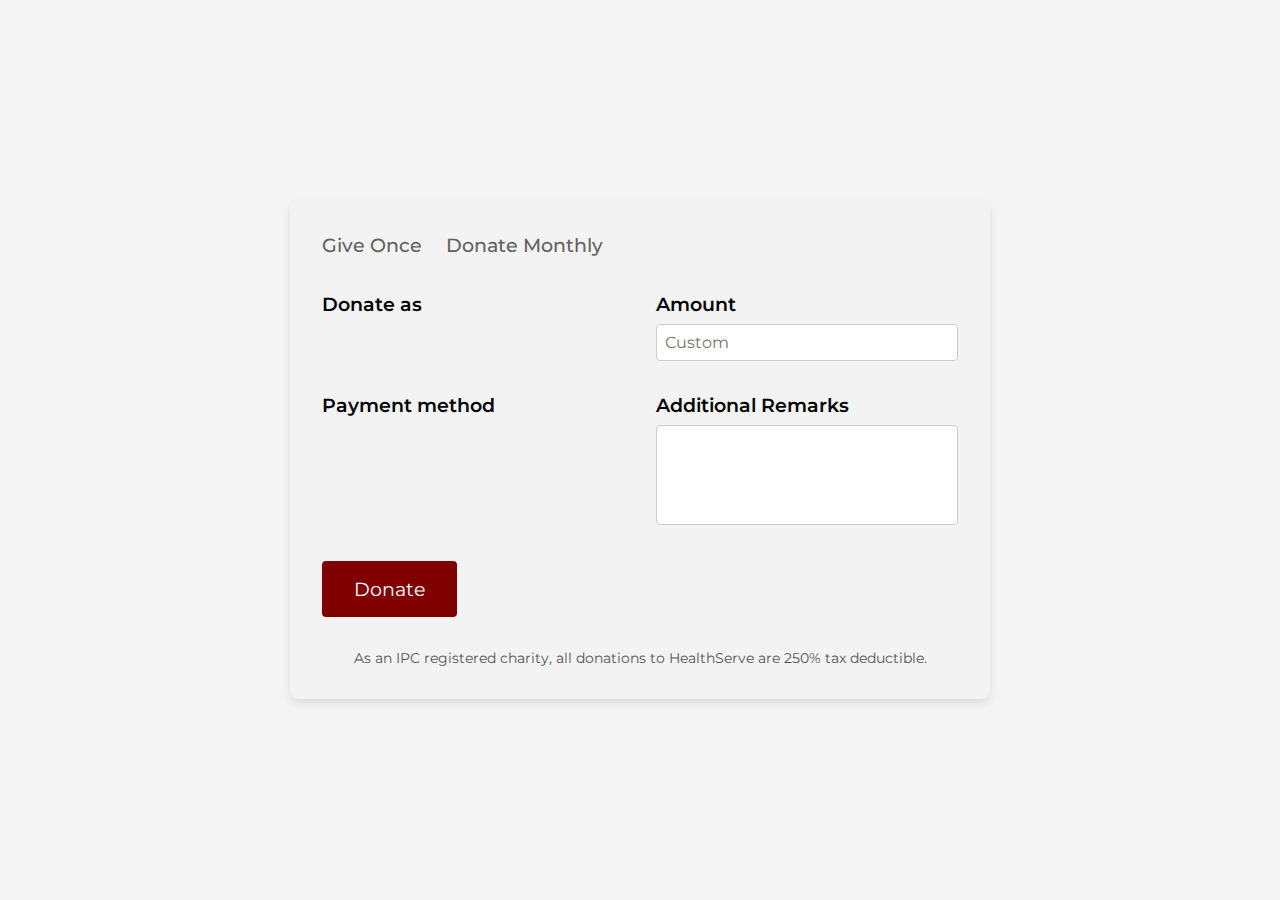
==== DOM/DOM-form/index.html @ 105fe6c0 "make form and toggle the donation type button" ====
<!DOCTYPE html>
<html lang="en">
  <head>
    <meta charset="UTF-8" />
    <meta name="viewport" content="width=device-width, initial-scale=1.0" />
    <title>Donation Form</title>
    <link rel="stylesheet" href="index.css" />
    <!-- google font  -->
    <link rel="preconnect" href="https://fonts.googleapis.com">
    <link rel="preconnect" href="https://fonts.gstatic.com" crossorigin>
    <link href="https://fonts.googleapis.com/css2?family=Inter:ital,opsz,wght@0,14..32,100..900;1,14..32,100..900&family=Montserrat:ital,wght@0,100..900;1,100..900&family=Roboto:ital,wght@0,100;0,300;0,400;0,500;0,700;0,900;1,100;1,300;1,400;1,500;1,700;1,900&display=swap" rel="stylesheet">
  </head>
  <body>
    <div class="donation-form">
      <div class="donation-type">
        <button id="giveOnce" class="donation-btn">Give Once</button>
        <button id="donateMonthly" class="donation-btn">Donate Monthly</button>
      </div>

      <div class="form-section">
        <div class="individual-input">
          <label>Donate as</label>
          <div id="donateAsOptions"></div>
        </div>

        <div class="individual-input">
          <label>Amount</label>
          <div id="amountOptions"></div>
          <input type="text" id="customAmount" placeholder="Custom" />
        </div>

        <div class="individual-input">
          <label>Payment method </label>
          <div id="paymentMethodOptions"></div>
        </div>

        <div class="individual-input">
          <label>Additional Remarks</label>
          <textarea id="additionalRemarks"></textarea>
        </div>
      </div>

      <button id="donateButton" class="donate-btn">Donate</button>

      <p>
        As an IPC registered charity, all donations to HealthServe are 250% tax
        deductible.
      </p>
    </div>

    <script src="index.js"></script>
  </body>
</html>
---- DOM/DOM-form/index.css ----
* {
    margin: 0;
    padding: 0;
    box-sizing: border-box;
    font-family: "Montserrat", sans-serif;
}

body {
    display: flex;
    justify-content: center;
    align-items: center;
    height: 100vh;
    background-color: #f4f4f4;
}

.donation-form {
    background-color: #f3f3f3;
    width: 700px;
    padding: 2rem;
    border-radius: 8px;
    box-shadow: 0 4px 8px rgba(0, 0, 0, 0.1);
}

.donation-type {
    display: flex;
    gap: 1.5rem;
    margin-bottom: 2rem;
}

.donation-btn {
    color: rgb(99, 96, 96);
    font-size: 1.2rem;
    font-weight: 500;
    border: none;
    background-color: #f3f3f3;
    cursor: pointer;
    padding-bottom: 3px;
}

.form-section {
    display: flex;
    flex-wrap: wrap;
    gap: 2rem; /* Adjust this value to control the gap between inputs */
}

.individual-input {
    flex: 1;
    min-width: 300px;
}

label {
    font-weight: 600;
    font-size: 1.2rem;
    display: block;
    margin-bottom: 0.5rem;
}

input[type="text"],
textarea {
    width: 100%;
    padding: 0.5rem;
    border: 1px solid #ccc;
    border-radius: 4px;
    resize: none;
    font-size: 1rem;
}

textarea {
    height: 100px; /* Adjust this value to control textarea height */
}

.donate-btn {
    padding: 1rem 2rem;
    border: none;
    background-color: maroon;
    color: white;
    border-radius: 4px;
    font-size: 1.2rem;
    cursor: pointer;
    margin-top: 2rem;
}

p {
    margin-top: 2rem;
    font-size: 0.875rem;
    color: #555;
    text-align: center;
}

/* js-functions */

.donation-type .active{
    color: black;
    border-bottom: solid 3px hsla(53, 69%, 51%, 0.885);
    font-weight:600;
}
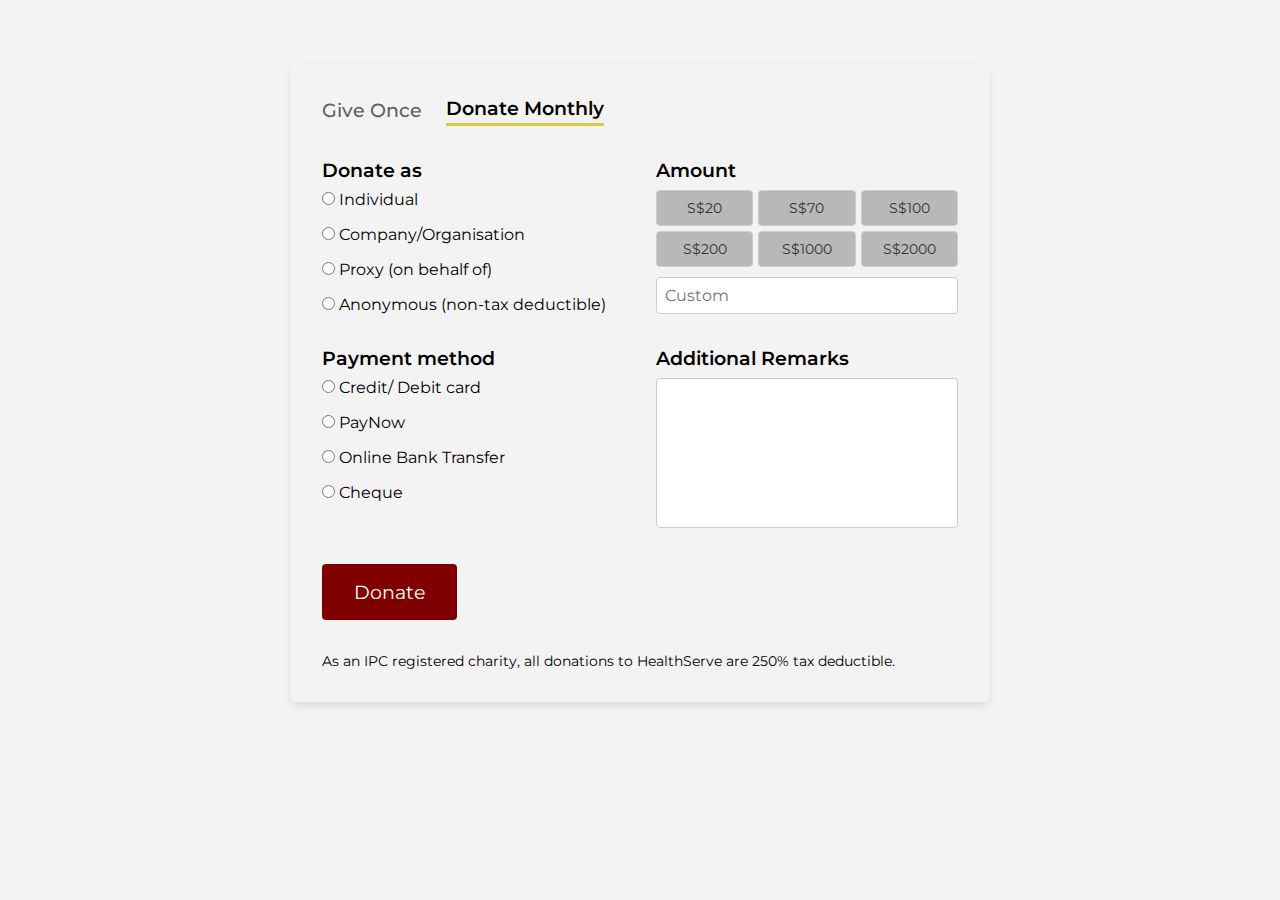
==== commit f9e5ade9: "complete form" ====
--- a/DOM/DOM-form/index.html
+++ b/DOM/DOM-form/index.html
@@ -14,7 +14,7 @@
     <div class="donation-form">
       <div class="donation-type">
         <button id="giveOnce" class="donation-btn">Give Once</button>
-        <button id="donateMonthly" class="donation-btn">Donate Monthly</button>
+        <button id="donateMonthly" class="donation-btn active">Donate Monthly</button>
       </div>
 
       <div class="form-section">
--- a/DOM/DOM-form/index.css
+++ b/DOM/DOM-form/index.css
@@ -1,96 +1,139 @@
 * {
-    margin: 0;
-    padding: 0;
-    box-sizing: border-box;
-    font-family: "Montserrat", sans-serif;
+  margin: 0;
+  padding: 0;
+  box-sizing: border-box;
+  font-family: "Montserrat", sans-serif;
 }
 
 body {
-    display: flex;
-    justify-content: center;
-    align-items: center;
-    height: 100vh;
-    background-color: #f4f4f4;
+  display: flex;
+  justify-content: center;
+  align-items: center;
+  background-color: #f4f4f4;
+  margin: 4rem 1rem;
 }
 
 .donation-form {
-    background-color: #f3f3f3;
-    width: 700px;
-    padding: 2rem;
-    border-radius: 8px;
-    box-shadow: 0 4px 8px rgba(0, 0, 0, 0.1);
+  background-color: #f3f3f3;
+  width: 700px;
+  padding: 2rem;
+  border-radius: 8px;
+  box-shadow: 0 4px 8px rgba(0, 0, 0, 0.1);
 }
 
 .donation-type {
-    display: flex;
-    gap: 1.5rem;
-    margin-bottom: 2rem;
+  display: flex;
+  gap: 1.5rem;
+  margin-bottom: 2rem;
 }
 
 .donation-btn {
-    color: rgb(99, 96, 96);
-    font-size: 1.2rem;
-    font-weight: 500;
-    border: none;
-    background-color: #f3f3f3;
-    cursor: pointer;
-    padding-bottom: 3px;
+  color: rgb(99, 96, 96);
+  font-size: 1.2rem;
+  font-weight: 500;
+  border: none;
+  background-color: #f3f3f3;
+  cursor: pointer;
+  padding-bottom: 3px;
 }
 
 .form-section {
-    display: flex;
-    flex-wrap: wrap;
-    gap: 2rem; /* Adjust this value to control the gap between inputs */
+  display: flex;
+  flex-wrap: wrap;
+  gap: 2rem;
 }
 
 .individual-input {
-    flex: 1;
-    min-width: 300px;
+  flex: 1;
+  min-width: 300px;
 }
 
-label {
-    font-weight: 600;
-    font-size: 1.2rem;
-    display: block;
-    margin-bottom: 0.5rem;
+.individual-input > label {
+  font-weight: 600;
+  font-size: 1.2rem;
+  display: block;
+  margin-bottom: 0.5rem;
 }
 
 input[type="text"],
 textarea {
-    width: 100%;
-    padding: 0.5rem;
-    border: 1px solid #ccc;
-    border-radius: 4px;
-    resize: none;
-    font-size: 1rem;
+  width: 100%;
+  padding: 0.5rem;
+  border: 1px solid #ccc;
+  border-radius: 4px;
+  resize: none;
+  font-size: 1rem;
 }
 
 textarea {
-    height: 100px; /* Adjust this value to control textarea height */
+  height: 150px;
 }
 
 .donate-btn {
-    padding: 1rem 2rem;
-    border: none;
-    background-color: maroon;
-    color: white;
-    border-radius: 4px;
-    font-size: 1.2rem;
-    cursor: pointer;
-    margin-top: 2rem;
+  padding: 1rem 2rem;
+  border: none;
+  background-color: maroon;
+  color: white;
+  border-radius: 4px;
+  font-size: 1.2rem;
+  cursor: pointer;
+  margin-top: 2rem;
 }
 
 p {
-    margin-top: 2rem;
-    font-size: 0.875rem;
-    color: #555;
-    text-align: center;
+  margin-top: 2rem;
+  font-size: 0.875rem;
+
 }
 
 /* js-functions */
 
-.donation-type .active{
-    color: black;
-    border-bottom: solid 3px hsla(53, 69%, 51%, 0.885);
-    font-weight:600;
-}+.donation-type .active {
+  color: black;
+  border-bottom: solid 3px hsla(53, 69%, 51%, 0.885);
+  font-weight: 600;
+}
+input[type="radio"] {
+  accent-color: maroon;
+}
+
+.individual-input > div {
+  display: flex;
+  flex-direction: column;
+  gap: 1rem;
+}
+
+#amountOptions {
+  display: grid;
+  grid-template-columns: repeat(3, 1fr);
+  gap: 5px;
+}
+
+.amount-btn {
+  padding: 8px 12px;
+  border: 1px solid #ccc;
+  background-color: #b8b8b8;
+  color: #333;
+  cursor: pointer;
+  border-radius: 4px;
+  font-size: 0.9rem;
+  transition: all 0.4s ease;
+}
+
+.amount-btn:hover {
+  background-color: maroon;
+  color: white;
+}
+
+.amount-btn.selected {
+  background-color: maroon;
+  color: white;
+  border-color: maroon;
+}
+
+#customAmount {
+  margin-top: 10px;
+}
+.invalid {
+    border: 2px solid red;
+  }
